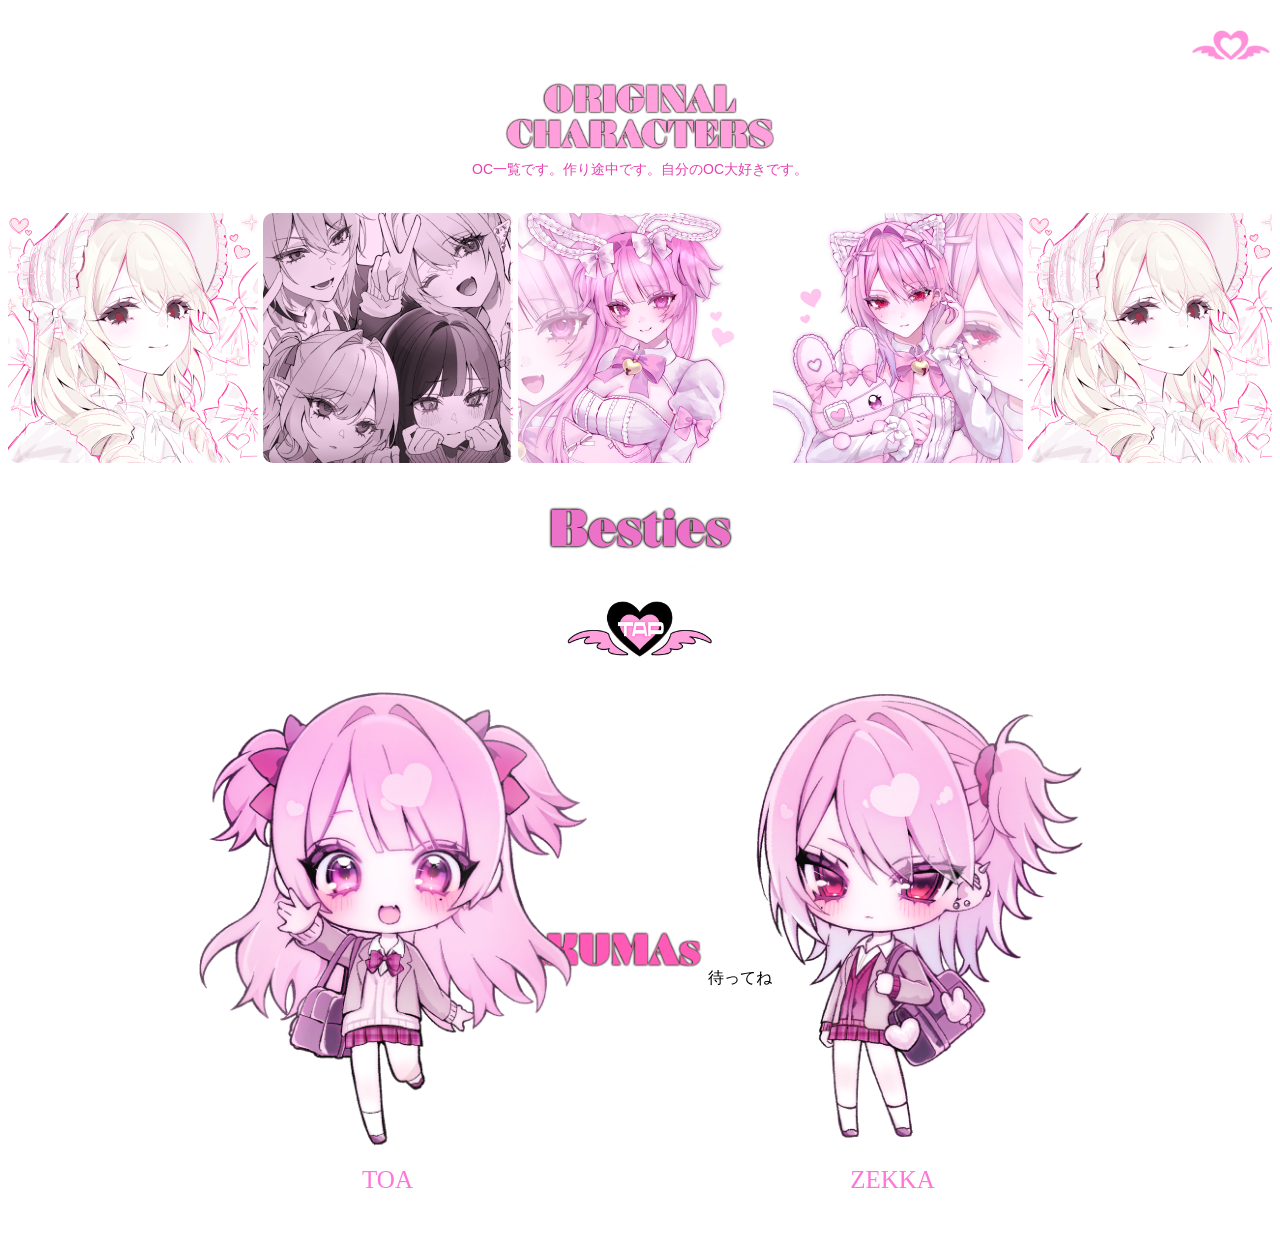
==== oc.html @ 9fa37f3f "main" ====
<!DOCTYPE html>
<html lang="ja">

<head>
    <meta charset="UTF-8">
    <meta name="viewport" content="width=device-width, initial-scale=1.0">
    <title>OC</title>

    <link rel="stylesheet" href="css/style2.css">
</head>


<body>

    <button id="menu-btn">
        <img src="img/wing-heart4.PNG" alt="menu">
    </button>
    <nav id="menu">

        <a href="index.html">TOP</a>
        <a href="#">TBA</a>
        <a href="#">TBA</a>

    </nav>

    <div class="saisyo scroll-fade">
        <img src="img/oc-t.png" alt="" width="280px" class="www pop-in">
        <p class="saisyobun">OC一覧です。作り途中です。自分のOC大好きです。</p>

        <section class="gallery-section">

            <div class="gallery-track">

                <div class="gallery-inner">

                    <img src="img/mimi2.PNG" alt="">
                    <img src="img/akms2.PNG" alt="">
                    <img src="img/toa2.PNG" alt="">
                    <img src="img/zekka2.PNG" alt="">

                    <img src="img/mimi2.PNG" alt="">
                    <img src="img/akms2.PNG" alt="">
                    <img src="img/toa2.PNG" alt="">
                    <img src="img/zekka2.PNG" alt="">


                </div>

            </div>

        </section>

        <div class="two-g">
            <img src="img/twogirl.png" alt="" width="200px">
            <p class="tugibobun">二人の女の子OCです</p>

            <img src="img/TAP.PNG" alt="" class="hhh " width="150" data-modal="a-modal"
                onclick="document.getElementById('a-modal').classList.add('show')">

            <section class="oc-section reveal">





                <div class="oc-grid">

                    <div class="oc-card modal-btn">

                        <img src="img/toa.PNG" alt="" lass="modal-btn" data-modal="profile-modal"
                            onclick="document.getElementById('profile-modal4').classList.add('show')">
                        <p class="nm">TOA</p>

                    </div>

                    <div class="oc-card modal-btn">

                        <img src="img/zekka.PNG" alt="" class="modal-btn" data-modal="profile-modal"
                            onclick="document.getElementById('profile-modal5').classList.add('show')">
                        <p class="nm">ZEKKA</p>

                    </div>
                </div>




        </div>
        <img src="img/akuma.png" alt="" width="200px >
        <p class=" mt">待ってね</p>
        </section>




        <div id="profile-modal4" class="modal">

            <div class="modal-content">

                <button class="close-btn">
                    ×
                </button>

                <div class="ocococ">

                    <div class="oc-modal-image">
                        <img src="img/toa.PNG" alt="TOA">
                    </div>

                    <div class="oc-name">
                        <p class="oc-nanememe">Hemeno Toa</p>
                        <p class="sub-name">姫乃兎愛</p>
                    </div>

                    <div class="sub-jyouhou">
                        <p class="jyouhou">Girl</p>
                        <p class="jyouhou">17age</p>
                        <p class="jyouhou">4.21</p>
                    </div>

                    <div class="gaiyou">
                        明るい性格で、何事も前向きに頑張る女の子。<br>
                        好きになると盲目的になりやすい。<br>
                        趣味は裁縫。

                    </div>

                </div>

            </div>

        </div>




        <div id="profile-modal5" class="modal">

            <div class="modal-content">

                <button class="close-btn">
                    ×
                </button>

                <div class="ocococ">

                    <div class="oc-modal-image">
                        <img src="img/zekka.PNG" alt="ZEKKA">
                    </div>

                    <div class="oc-name">
                        <p class="oc-nanememe">Toujyo Zekka</p>
                        <p class="sub-name">東条 絶華</p>
                    </div>

                    <div class="sub-jyouhou">
                        <p class="jyouhou">Girl</p>
                        <p class="jyouhou">17age</p>
                        <p class="jyouhou">10.22</p>
                    </div>

                    <div class="gaiyou">
                        文武両道で寡黙な女の子。<br>
                        気が強そうだけど実はメンタルが弱い。<br>
                        押しにも弱い。<br>
                        趣味は音楽を聞くこと。
                    </div>

                </div>

            </div>

        </div>

        <div id="a-modal" class="modal">

            <div class="modal-content">

                <button class="close-btn">
                    ×
                </button>

                <div class="ocococ">

                    世界観の設定とか入れるつもり

                </div>

            </div>

        </div>

    </div>






    <script src="js/oc.js"></script>

</body>

</html>
---- css/style2.css ----
/*ocpage*/

#menu-btn {
    position: fixed;
    top: 0;
    right: 3px;
    z-index: 9999;

    border: none;
    background: none;
    cursor: pointer;

    transition: 1s;
}


/* キラキラエフェクト */
.sparkle {
    position: fixed;
    width: 25px;
    height: 25px;
    pointer-events: none;
    animation: sparkleMove 1s ease-out forwards;
    z-index: 9999;
}

@keyframes sparkleMove {
    0% {
        opacity: 1;
        transform: translateY(0) scale(1);
    }

    100% {
        opacity: 0;
        transform: translateY(-40px) scale(0);
    }
}

#menu-btn img {
    width: 80px;
}

#menu-btn:hover img {

    transform:
        scale(1.1) rotate(5deg);
}

/* メニュー */
#menu {
    position: fixed;
    top: 0;
    right: -300px;
    width: 250px;
    height: 100vh;
    background: #000000;
    display: flex;
    flex-direction: column;
    padding-top: 120px;
    transition: .4s;
    z-index: 999;
    opacity: 0.8;
}

#menu.active {
    right: 0;
}

#menu a {
    text-decoration: none;
    color: #fd86e3;
    padding: 20px 40px;
    font-size: 1.2rem;
    font-size: 25px;
    font-family: 'DIN Condensed', 'ヒラギノ角ゴ StdN', 'Hiragino Kaku Gothic StdN', sans-serif;
    text-shadow: 0 0 8px #f5c2ee, 0 0 15px #161416;
}

#menu a:hover {
    background: #ffe7f4;
}


body {
    font-family: sans-serif;

    /* 【修正】全体のスクロールを許可し、横スクロールだけを禁止にします */
    overflow-x: hidden;
    overflow-y: auto;
    cursor: url("../img/cur.PNG"), auto;







}

@keyframes gradientMove {

    0% {
        background-position:
            0% 50%;
    }

    50% {
        background-position:
            100% 50%;
    }

    100% {
        background-position:
            0% 50%;
    }

}


.oc-grid {

    display: grid;

    grid-template-columns:
        repeat(2, 1fr);

    gap: 10px;

    max-width: 1000px;

    margin: auto;
    position: relative;
    top: -105px;



}


.oc-card {

    cursor: pointer;

    text-align: center;

    transition: .4s;
    color: #ff75d6;
    font-size: 25px;



    font-family: 'DIN Condensed', 'ヒラギノ角ゴ StdN', 'Hiragino Kaku Gothic StdN'

}

.oc-card img {

    width: 100%;


}

.oc-card>p {

    position: relative;
    top: -25px;

}

.oc-card {

    animation:
        floatCard 5s ease-in-out infinite;
}

@keyframes floatCard {

    0% {
        transform:
            translateY(0);
    }

    50% {
        transform:
            translateY(-10px);
    }

    100% {
        transform:
            translateY(0);
    }

}

.oc-card:hover {

    transform:
        translateY(-15px) scale(1.05);

}

/* =========================
   MODAL
========================= */

.modal {
    position: fixed;
    inset: 0;

    width: 100%;
    height: 100%;

    display: flex;
    justify-content: center;
    align-items: center;

    box-sizing: border-box;
    padding: 30px;

    background: rgba(255, 240, 248, 0.75);
    backdrop-filter: blur(8px);

    z-index: 99999;

    opacity: 0;
    visibility: hidden;
    pointer-events: none;

    transition:
        opacity 0.4s ease,
        visibility 0.4s ease;
}


/* 開いた状態 */
.modal.show {
    opacity: 1;
    visibility: visible;
    pointer-events: auto;
}


/* モーダル本体 */
.modal-content {

    width: min(500px, 90%);

    padding: 40px;

    border-radius: 15px;

    background: white;

    text-align: center;

    position: relative;

    z-index: 100000;

    transform:
        translateY(30px) scale(.9);

    opacity: 0;

    transition:
        transform .5s cubic-bezier(.2, 1.4, .4, 1),
        opacity .3s ease;
}


/* 開いたときにポンッと出現 */
.modal.show .modal-content {

    transform:
        translateY(0) scale(1);

    opacity: 1;
}


/* 閉じるボタン */
.close-btn {

    position: absolute;

    top: 15px;
    right: 20px;

    border: none;
    background: none;

    font-size: 28px;

    color: #ff86c8;

    cursor: pointer;

    z-index: 100001;

    transition:
        transform .3s ease;
}


.close-btn:hover {

    transform:
        rotate(90deg) scale(1.2);

}


/* モーダルを開ける画像 */
.modal-btn {

    cursor: pointer;

    position: relative;

    z-index: 20;
}


.oc-modal.active {

    display: flex;

}

.oc-modal-content {

    position: relative;

    width: min(1000px, 90vw);

    max-height: 85vh;

    display: grid;

    grid-template-columns: 40% 60%;

    gap: 30px;

    padding: 30px;

    background: white;

    border-radius: 30px;

    box-shadow:
        0 20px 60px rgba(255, 130, 190, 0.25);

    box-sizing: border-box;

    overflow: auto;

    animation:
        modalOpen 0.45s cubic-bezier(.2, .8, .2, 1);

}



.oc-modal-image img {

    width: 100%;

    max-height: 70vh;

    object-fit: contain;

    border-radius: 20px;

}

.oc-name {

    padding: 2px 2px;




}

.oc-nanememe {
    font-size: 38px;
    margin-top: 5px;

    color: #ff75d6;


    font-family: 'DIN Condensed', 'ヒラギノ角ゴ StdN', 'Hiragino Kaku Gothic StdN'

}

.sub-name {
    position: relative;
    top: -45px;
    font-size: 13px;
    margin-top: 5px;


    color: #ff75d6;


    font-family: 'DIN Condensed', 'ヒラギノ角ゴ StdN', 'Hiragino Kaku Gothic StdN'

}

.jyouhou {
    border: #fd86e3 solid 2px;
    border-radius: 30px;
    padding: 5px 20px 0 20px;
    font-size: 18px;
    position: relative;
    top: -50px;

}

.sub-jyouhou {
    display: flex;
    gap: 10px;

    color: #ff75d6;


    font-family: 'DIN Condensed', 'ヒラギノ角ゴ StdN', 'Hiragino Kaku Gothic StdN'


}

.two-g {
    margin-top: 30px;
}

.hhh {
    position: relative;
    top: -70px;
}


.saisyobun {
    font-size: 14px;
    text-align: center;
    padding: 0 10px;
    padding: 0 80px;
    position: relative;
    top: -20px;
    font-family: 'Osaka', sans-serif;
    color: #e640ae;
}

.tugibobun {
    position: relative;
    top: -25px;
    font-size: 13px;
    font-family: 'Osaka', sans-serif;
    color: #fffdff;

}

.oc-modal-close {

    position: absolute;

    top: 12px;

    right: 15px;

    width: 45px;

    height: 45px;

    border: none;

    background: transparent;

    color: #ff75b7;

    font-size: 38px;

    line-height: 1;

    cursor: pointer;

    z-index: 10;

    transition:
        transform .3s ease;

}

.oc-modal-close:hover {

    transform:
        rotate(90deg) scale(1.15);

}

@keyframes modalOpen {

    0% {

        opacity: 0;

        transform:
            scale(.85) translateY(30px) rotate(-2deg);

    }

    100% {

        opacity: 1;

        transform:
            scale(1) translateY(0) rotate(0);

    }

}

.www {
    margin-top: 65px;
}


.gaiyou {
    font-size: 13px;
    position: relative;
    top: -50px;

    color: #844c75;

    font-family: 'Osaka', 'Hiragino Kaku Gothic ProN', 'ヒラギノ角ゴ ProN W3', sans-serif;
}

.oc-section {
    height: 150px;
}

h2 {

    color: #fbfbfb;
    font-size:

        clamp(50px, 8vw, 70px);
    text-align: center;
    font-family: 'DIN Condensed', 'ヒラギノ角ゴ StdN', 'Hiragino Kaku Gothic StdN', sans-serif;
    margin: 0;
    padding: 0;
    text-shadow: 0 0 10px #ff65ea, 0 0 20px #ff00de;
}

.ocsec-image {
    width: 100px;
}

.saisyo {

    text-align: center;
}

.tuginobun {
    font-size: 12px;

}

.gallery-section {



    overflow: hidden;

}

.gallery-inner {
    display: flex;
    gap: 5px;
    width: max-content;

    animation: galleryLoop 9s linear infinite;

    will-change: transform;
}

@keyframes galleryLoop {

    from {
        transform: translateX(0);
    }

    to {
        transform: translateX(calc(-1 * (233px * 4 + 30px * 3)));
    }

}

.gallery-inner img {

    width: 250px;

    height: 250px;

    object-fit: cover;

    border-radius: 10px;

    flex-shrink: 0;

}



body {

    opacity: 0;

    animation:
        pageFade .8s ease forwards;

}

@keyframes pageFade {

    from {

        opacity: 0;

    }

    to {

        opacity: 1;

    }

}

.mt {
    color: #fff;
}



.scroll-fade {
    opacity: 0;
    transform: translateY(50px);
    transition:
        opacity 0.8s ease,
        transform 0.8s ease;
}

.scroll-fade.is-visible {
    opacity: 1;
    transform: translateY(0);
}



.float {
    animation: floating 5s ease-in-out infinite;
}

@keyframes floating {

    0% {
        transform: translateY(0);
    }

    50% {
        transform: translateY(-10px);
    }

    100% {
        transform: translateY(0);
    }

}
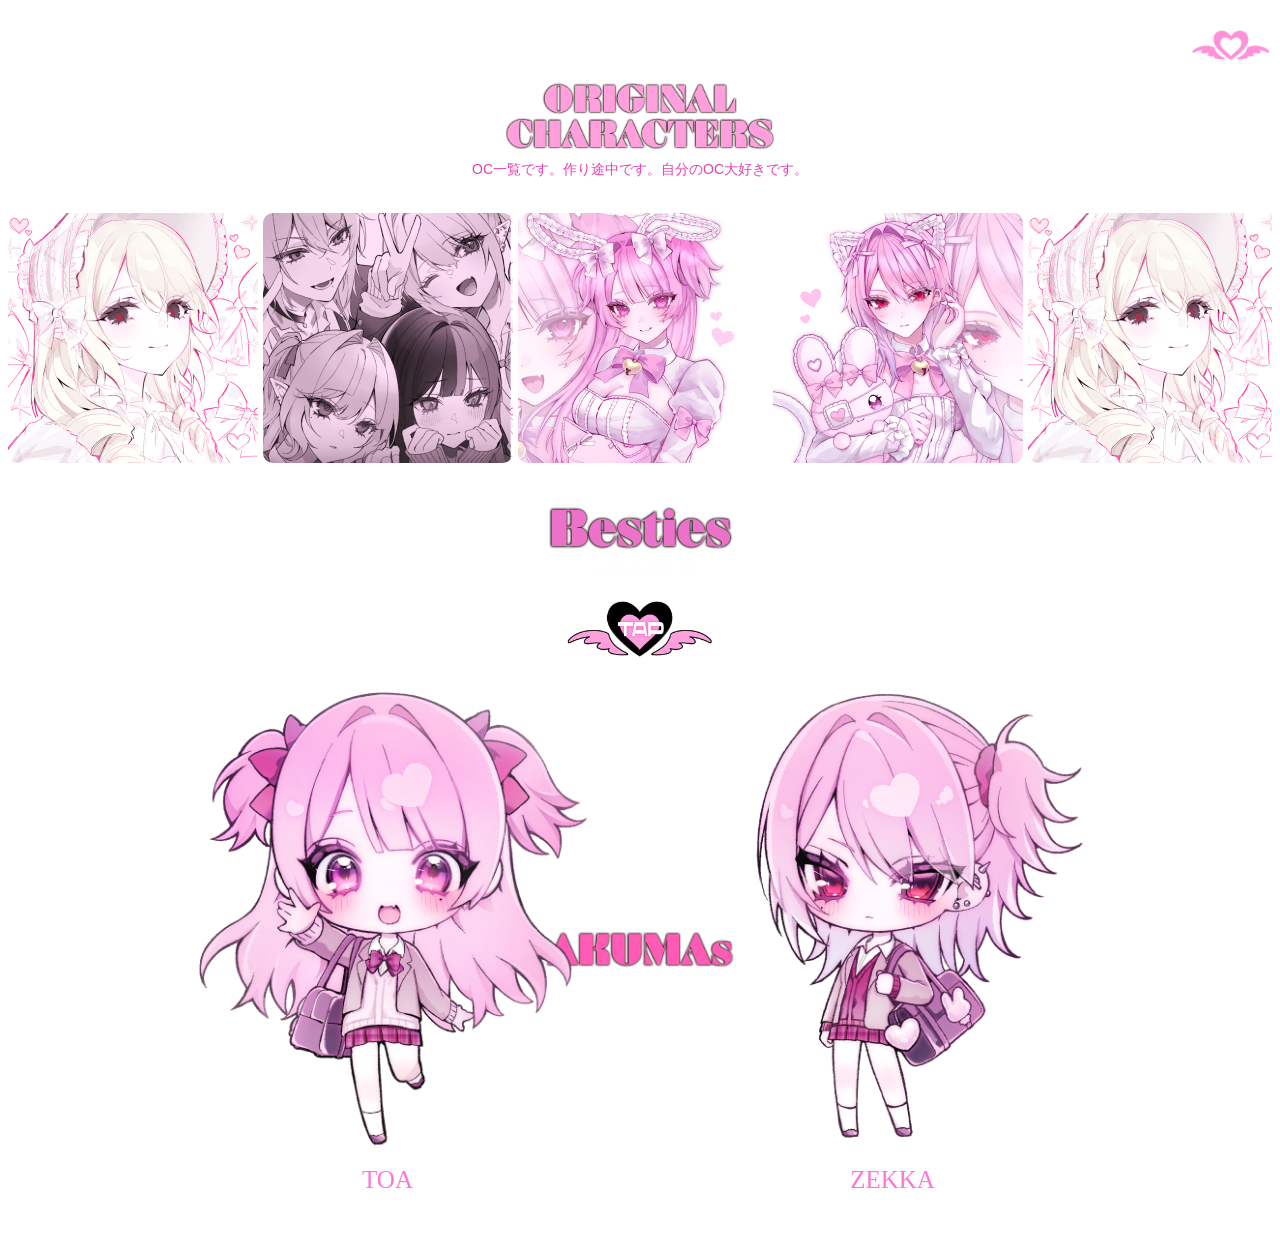
==== commit 5baaf1c5: "main" ====
--- a/oc.html
+++ b/oc.html
@@ -86,8 +86,8 @@
 
 
         </div>
-        <img src="img/akuma.png" alt="" width="200px >
-        <p class=" mt">待ってね</p>
+        <img src="img/akuma.png" alt="" width="200px">
+        <p class="mt">待ってね</p>
         </section>
 
 
